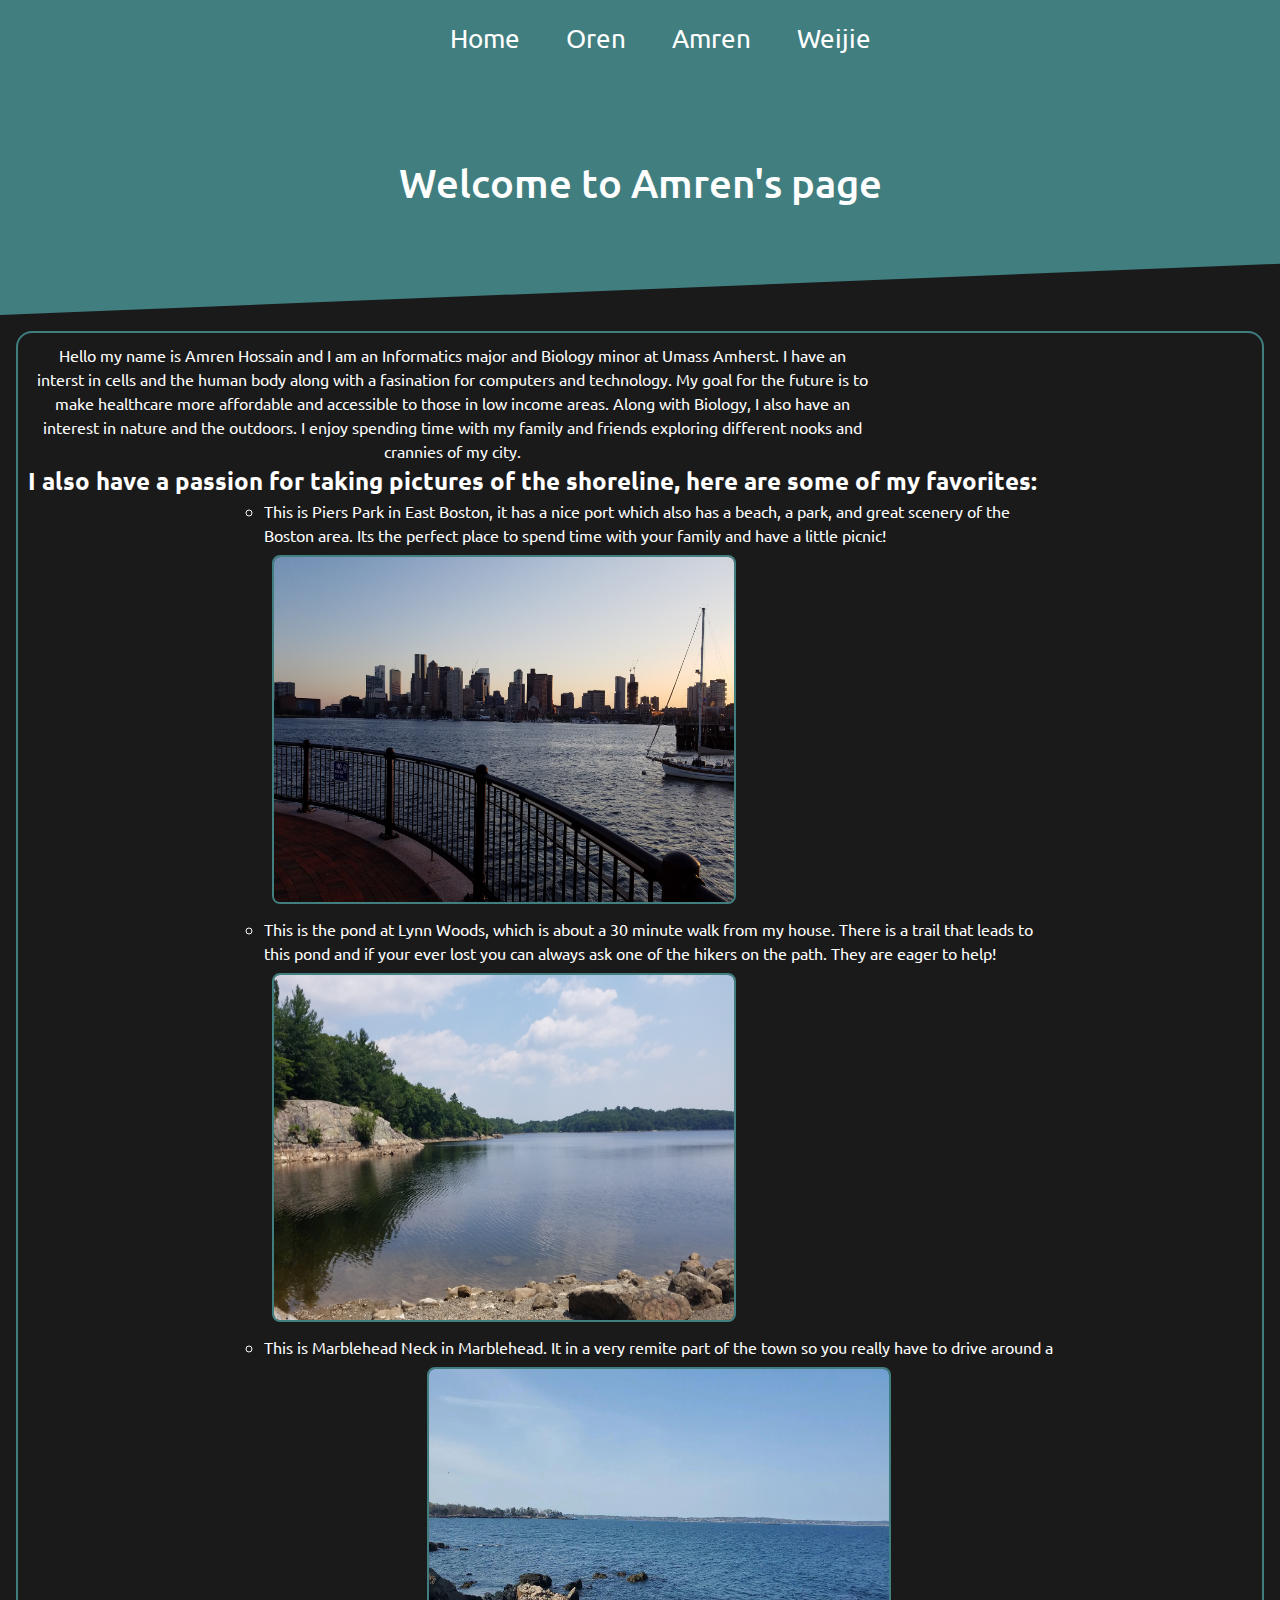
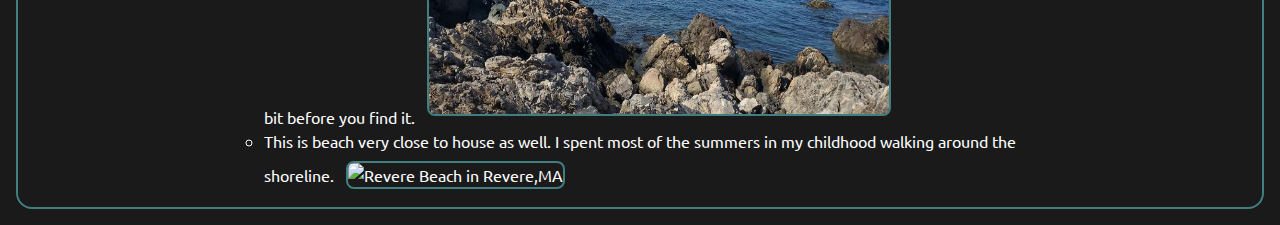
==== Amren.html @ 96ae47e8 "update" ====
<!DOCTYPE html>
<html>
	<head>
    <link rel="stylesheet" href="style.css">
    <style type="text/css"></style>
    <script src="navbar.js"></script>
  </head>
  <body>
	  <div id="dropdown">
        <div class="container">
            <div class="exit">
                <a onclick="ddhide()" style="color:#fefefe">x</a>
            </div>
            <div class="content">
                <p><a onclick="ddhide()" href="index.html">Home</a></p>
                <p><a onclick="ddhide()" href="oren.html">Oren</a></p>
                <p><a onclick="ddhide()" href="Amren.html">Amren</a></p>
                <p><a onclick="ddhide()" href="weijie.html">Weijie</a></p>
            </div>
        </div>
    </div>
    <!-- Header bar -->
  <header class="o-extended" id="header">
        <li style="float:right !important" class="mob-show mobile-menu"><a onclick="ddshow()"><span><b>☰</b></span></a></li>
            <ul class="main-nav">
		    <li><a href="index.html">Home</a></li>
         <li><a href="oren.html">Oren</a></li>
        <li><a href="Amren.html">Amren</a></li>
        <li><a href="weijie.html">Weijie</a></li>
            </ul>
	    <h1 font-family="Arial">Welcome to Amren's page</h1>    
    </header>   
        <div <div class="download-container box" style="background-color:var(--bg-color);padding:10px;text-align:left;line-height:1.5;border-width:2px">
            <p class="container">
                Hello my name is Amren Hossain and I am an Informatics major and Biology minor at Umass Amherst. I have an interst in cells and the human body along with a fasination for computers and technology.
                My goal for the future is to make healthcare more affordable and accessible to those in low income areas. Along with Biology, I also have an interest in nature and the outdoors. 
                I enjoy spending time with my family and friends exploring different nooks and crannies of my city.  
            </p>

            <h2>
                I also have a passion for taking pictures of the shoreline, here are some of my favorites:
            </h2>
            <div class="container">
                <ul class="list">
                    <li>
                        This is Piers Park in East Boston, it has a nice port which also has a beach, a park, and great scenery of the Boston area. Its the perfect place to spend time with your family and have a little picnic!
                        <img src="photos/Amren/EastBoston.jpg" alt="Piers Park in Boston,MA" width="460" height="345">
                    </li>
                    <li>
                        This is the pond at Lynn Woods, which is about a 30 minute walk from my house. There is a trail that leads to this pond and if your ever lost you can always ask one of the hikers on the path. They are eager to help!
                        <img src="photos/Amren/LynnWoods.jpg" alt="Lynn Woods Reservation in Lynn,MA" width="460" height="345">
                    </li>
                    <li>
                        This is Marblehead Neck in Marblehead. It in a very remite part of the town so you really have to drive around a bit before you find it. 
                        <img src="photos/Amren/MarbleheadNeck.jpg" alt="Marblehead Neck in Marblehead,MA" width="460" height="345">
                    </li>
                    <li>
                        This is beach very close to house as well. I spent most of the summers in my childhood walking around the shoreline. 
                        <img src="photos/Amren/RevereBeach.jpg" alt="Revere Beach in Revere,MA" width="460" height="345">
                    </li>
                </ul>
            </div>         
        </div>
    <style>
        .list {
            list-style-type: circle;
            text-align: left;
            font-size: 16px;
            color: #fefefe;
            line-height: 24px;
        }
    </style>
</body>
</html>
---- style.css ----
@import url('https://fonts.googleapis.com/css2?family=Ubuntu:ital,wght@0,300;0,400;0,500;0,700;1,300;1,400;1,500;1,700&display=swap');

* {
  margin: 0;
}

:root {
  --bg-color: #1a1a1a;
  --fg-color: #fefefe;
  --accent-1: #407e80;
  --accent-2: #549C8B;
  --accent-3: #6AA6A3;
  --accent-4: #55888F;
  --accent-5: #335A7A;
  --urgent: #6955cf;
}

body {
  background-color: var(--bg-color);
  font-family: 'Ubuntu', normal;
  color: var(--fg-color);
}

/* Urgent alert banner */
.urgent {
  background-color: var(--urgent);
  width: 100%;
  height: auto;
  text-align: center;
  color: var(--fg-color);
  height: auto;
  padding-top: 0.5em;
  padding-bottom: 0.5em;
}

.urgent a {
  color: var(--fg-color);
}

/* Home Header */
.extended {
  background-color: var(--accent-1);
  clip-path: polygon(0 0, 100% 0, 100% calc(100% + 3vw), 0 100%);
  text-align: center;
  width: 100%;
  height: 50vh;
  overflow: auto !important;
}

.extended h1 {
  font-weight: normal;
  margin-top: 2em;
}

.extended h2 {
  font-weight: lighter;
  margin-top: 0.5em;
  margin-bottom: 2em;
}

.extended .btn {
  display: inline;
  width: auto;
  padding: 8px;
  margin: 1em;
  font-size: 1.3em;
  border-radius: 0.5em;
  background-color: rgba(169, 152, 255, 0.7);
  color: white;
  text-decoration: none;
}

.extended .btn:hover {
  background-color: rgba(169, 152, 255, 0.4);
}

/* Other Header */
.o-extended {
  background-color: var(--accent-1);
  clip-path: polygon(0 0, 100% 0, 100% calc(100% - 4vw), 0 100%);
  text-align: center;
  width: 100%;
  height: 35vh;
  overflow: auto !important;
}

.o-extended h1 {
  font-weight: 500;
  margin-top: 2em;
  font-size: 40px;
}

.o-extended h2 {
  font-weight: lighter;
  margin-top: 0.5em;
  margin-bottom: 2em;
}

.o-extended .btn {
  display: inline;
  width: auto;
  padding: 8px;
  margin: 1em;
  font-size: 1.3em;
  border-radius: 0.5em;
  background-color: rgba(169, 152, 255, 0.7);
  color: white;
  text-decoration: none;
}

.o-extended .btn:hover {
  background-color: rgba(169, 152, 255, 0.4);
}

/* Navbar */
.main-nav {
  display: -webkit-flex;
  display: flex;
  -webkit-justify-content: center;
  justify-content: center;
  list-style-type: none;
}

.main-nav a {
  margin: 10px;
  border-radius: 5px;
  display: block;
  padding: 0.5em;
  text-decoration: none;
  color: var(--fg-color);
  font-size: 26px;
}

.mobile-menu a {
  font-size: 2em;
  margin-right: 0.2em;
}

#dropdown {
  background-color: var(--accent-1);
  color: var(--fg-color);
  width: 100vw;
  height: 100vh;
  position: fixed;
  display: none;
  z-index: 3;
  line-height: 1;
}

#dropdown .container {
  width: 99vw;
  margin: auto;
  text-align: center;
  font-size: 3.75em;
  padding: 8px;
}

#dropdown .container .exit {
  float: right;
  cursor: pointer;
  margin-right: 16px;
}

#dropdown .container .content {
  margin-top: 1em;
}

#dropdown .container .content p {
  margin-top: 6vh;
}

#dropdown .container .content a {
  color: var(--accent);
  text-decoration: none;
}

/* Main container */
.container {
  width: 65vw;
  margin: auto;
  text-align: center;
}

.container h1 {
  font-weight: 500;
  text-align: center;
  margin-bottom: 1em;
}

.container h2 {
  text-align: center;
  margin-bottom: 10;
  font-weight: 400;
}

.container p {
  margin-bottom: 1em;
  text-align: center;
}

.container img {
  text-align: center;
  border-radius: 0.5em;
  border-width: 2px;
  border-color: var(--accent-1);
  border-style: solid;
}

.container a {
  text-align: center;
  color: var(--accent-1);
}

code {
  background-color: var(--accent-5);
  padding: 2px;
  border-radius: 0.5em;
  border-style: solid;
  border-color: var(--accent-1);
  border-width: 1px;
}

hr {
  color: #fefefe;
}

footer {
  margin-top: 1em;
  text-align: center;
}

footer a {
  margin-bottom: 1em;
  color: var(--accent-1);
  text-decoration: none;
}

/* Download page */

.download-container {
  display: flex;
}

.box {
  background-color: var(--accent-5);
  border-radius: 1em;
  flex: 1;
  margin: 1em;
  border-style: solid;
  border-width: 1px;
  border-color: var(--accent-1);
}

.box h1 {
  margin-top: 0.5em;
  font-weight: lighter;
}

.box p {
  margin-left: 0.5em;
}

.box img {
  text-align: center;
  margin: 0.5em;
}

.box a {
  color: var(--accent-1);
}

.color-a {
  color: var(--accent-1);
}

/* Mobile optimisations */

.mob-hide {
  /* Hide on mobile */
  display: block;
}

.mob-show {
  /* Show on mobile */
  display: none;
}

  /* Download page */

  .download-container {
    display: block;
  }

  .box {
    background-color: var(--accent-5);
    border-radius: 1em;
    margin: 1em;
    border-style: solid;
    border-width: 1px;
  }

  .box h1 {
    margin-top: 0.5em;
    font-weight: lighter;
  }

  .box p {
    margin-left: 0.5em;
  }

  .box img {
    text-align: center;
    margin: 0.5em;
  }
}

select {
  /* styling */
  color: white;
  background-color: var(--bg-color);
  border-style: solid;
  border-width: 2px;
  border-color: var(--accent-1);
  border-radius: 12px;
  display: inline-block;
  font: inherit;
  font-size: 1.5em;
  font-weight: 250;
  background-color: #1c1c1c;
  text-align: center;
  line-height: 1.5em;
  padding: 0.5em 2em 0.5em 1em;
  /* added svg arrow */
  background-size: 20px;
  background-position: calc(100% - 20px) 22px;
  background-repeat: no-repeat;
  background-image: url("data:image/svg+xml,%3Csvg fill='%23ffffff' height='200px' width='200px' version='1.1' id='Layer_1' xmlns='http://www.w3.org/2000/svg' xmlns:xlink='http://www.w3.org/1999/xlink' viewBox='0 0 512 512' xml:space='preserve'%3E%3Cg id='SVGRepo_bgCarrier' stroke-width='0'%3E%3C/g%3E%3Cg id='SVGRepo_tracerCarrier' stroke-linecap='round' stroke-linejoin='round'%3E%3C/g%3E%3Cg id='SVGRepo_iconCarrier'%3E%3Cg%3E%3Cg%3E%3Cg%3E%3Cpath d='M256,0C114.618,0,0,114.618,0,256s114.618,256,256,256s256-114.618,256-256S397.382,0,256,0z M256,469.333 c-117.818,0-213.333-95.515-213.333-213.333S138.182,42.667,256,42.667S469.333,138.182,469.333,256S373.818,469.333,256,469.333 z'%3E%3C/path%3E%3Cpath d='M347.582,198.248L256,289.83l-91.582-91.582c-8.331-8.331-21.839-8.331-30.17,0c-8.331,8.331-8.331,21.839,0,30.17 l106.667,106.667c8.331,8.331,21.839,8.331,30.17,0l106.667-106.667c8.331-8.331,8.331-21.839,0-30.17 C369.42,189.917,355.913,189.917,347.582,198.248z'%3E%3C/path%3E%3C/g%3E%3C/g%3E%3C/g%3E%3C/g%3E%3C/svg%3E");
  /* reset */
  margin: 0;
  -webkit-box-sizing: border-box;
  -moz-box-sizing: border-box;
  box-sizing: border-box;
  -webkit-appearance: none;
  -moz-appearance: none;
}

/* fixed select for mobile view */
@media only screen and (max-width: 450px) {
  select {
    background-position: calc(100% - 5px) 10px;
    font-size: 1em;
  }
}

.collapsible {
  background-color: #1a1a1a;
  color: var(--fg-color);
  cursor: pointer;
  padding: 6px;
  width: 100%;
  border: none;
  text-align: left;
  outline: none;
  font: inherit;
  border-radius: 22px;
}

.active,
.collapsible:hover {
  background-color: #444;
}

.collcont {
  color: var(--fg-color);
  border-radius: 16px;
  display: none;
  overflow: hidden;
  overflow-wrap: break-word;
  background-color: var(--bg-color);
  text-align: left;
  width: 100%;
}

.tooltip {
  position: relative;
  display: inline-block;
  font: inherit;
}

.tooltip .tooltiptext {
  visibility: hidden;
  background-color: #555;
  color: #fff;
  text-align: center;
  border-radius: 6px;
  padding: 4px;
  position: absolute;
  z-index: 1;
  opacity: 0;
  transition: opacity 0.3s;
  font: inherit;
  width: 90%;
  top: -3%;
  left: 35%;
}

.tooltip .tooltiptext::after {
  content: ' ';
  position: absolute;
  top: 50%;
  right: 100%; /* To the left of the tooltip */
  margin-top: -5px;
  border-width: 5px;
  border-style: solid;
  border-color: transparent #555 transparent transparent;
}

.tooltip:hover .tooltiptext {
  visibility: visible;
  opacity: 1;
  font: inherit;
  position: absolute;
  margin-left: 80%;
  font-size: 13px;
}

button {
  /* styling */
  color: white;
  background-color: var(--bg-color);
  border-style: solid;
  border-width: 1px;
  border-color: var(--accent-1);
  border-radius: 12px;
  display: block;
  font: inherit;
  background-color: #1c1c1c;
  font-size: 95%;
  padding: 0.2em 0.4em 0.2em 0.4em;
  /* reset */
  -webkit-box-sizing: border-box;
  -moz-box-sizing: border-box;
  box-sizing: border-box;
  -webkit-appearance: none;
  -moz-appearance: none;
  width: 100%;
}

.active,
button:hover {
  background-color: #3a3a3a;
}

/* Popup container - can be anything you want */
.popup {
  position: relative;
  display: inline-block;
  cursor: pointer;
  -webkit-user-select: none;
  -moz-user-select: none;
  -ms-user-select: none;
  user-select: none;
}

/* The actual popup */
.popup .popuptext {
  visibility: hidden;
  width: 160px;
  background-color: #555;
  color: #fff;
  text-align: center;
  border-radius: 6px;
  padding: 8px 0;
  position: absolute;
  z-index: 1;
  bottom: 125%;
  left: 50%;
  margin-left: -80px;
}

/* Popup arrow */
.popup .popuptext::after {
  content: '';
  position: absolute;
  top: 100%;
  left: 50%;
  margin-left: -5px;
  border-width: 5px;
  border-style: solid;
  border-color: #555 transparent transparent transparent;
}

/* Toggle this class - hide and show the popup */
.popup .show {
  visibility: visible;
  -webkit-animation: fadeIn 1s;
  animation: fadeIn 1s;
}

/* Add animation (fade in the popup) */
@-webkit-keyframes fadeIn {
  from {
    opacity: 0;
  }
  to {
    opacity: 1;
  }
}

@keyframes fadeIn {
  from {
    opacity: 0;
  }
  to {
    opacity: 1;
  }
}
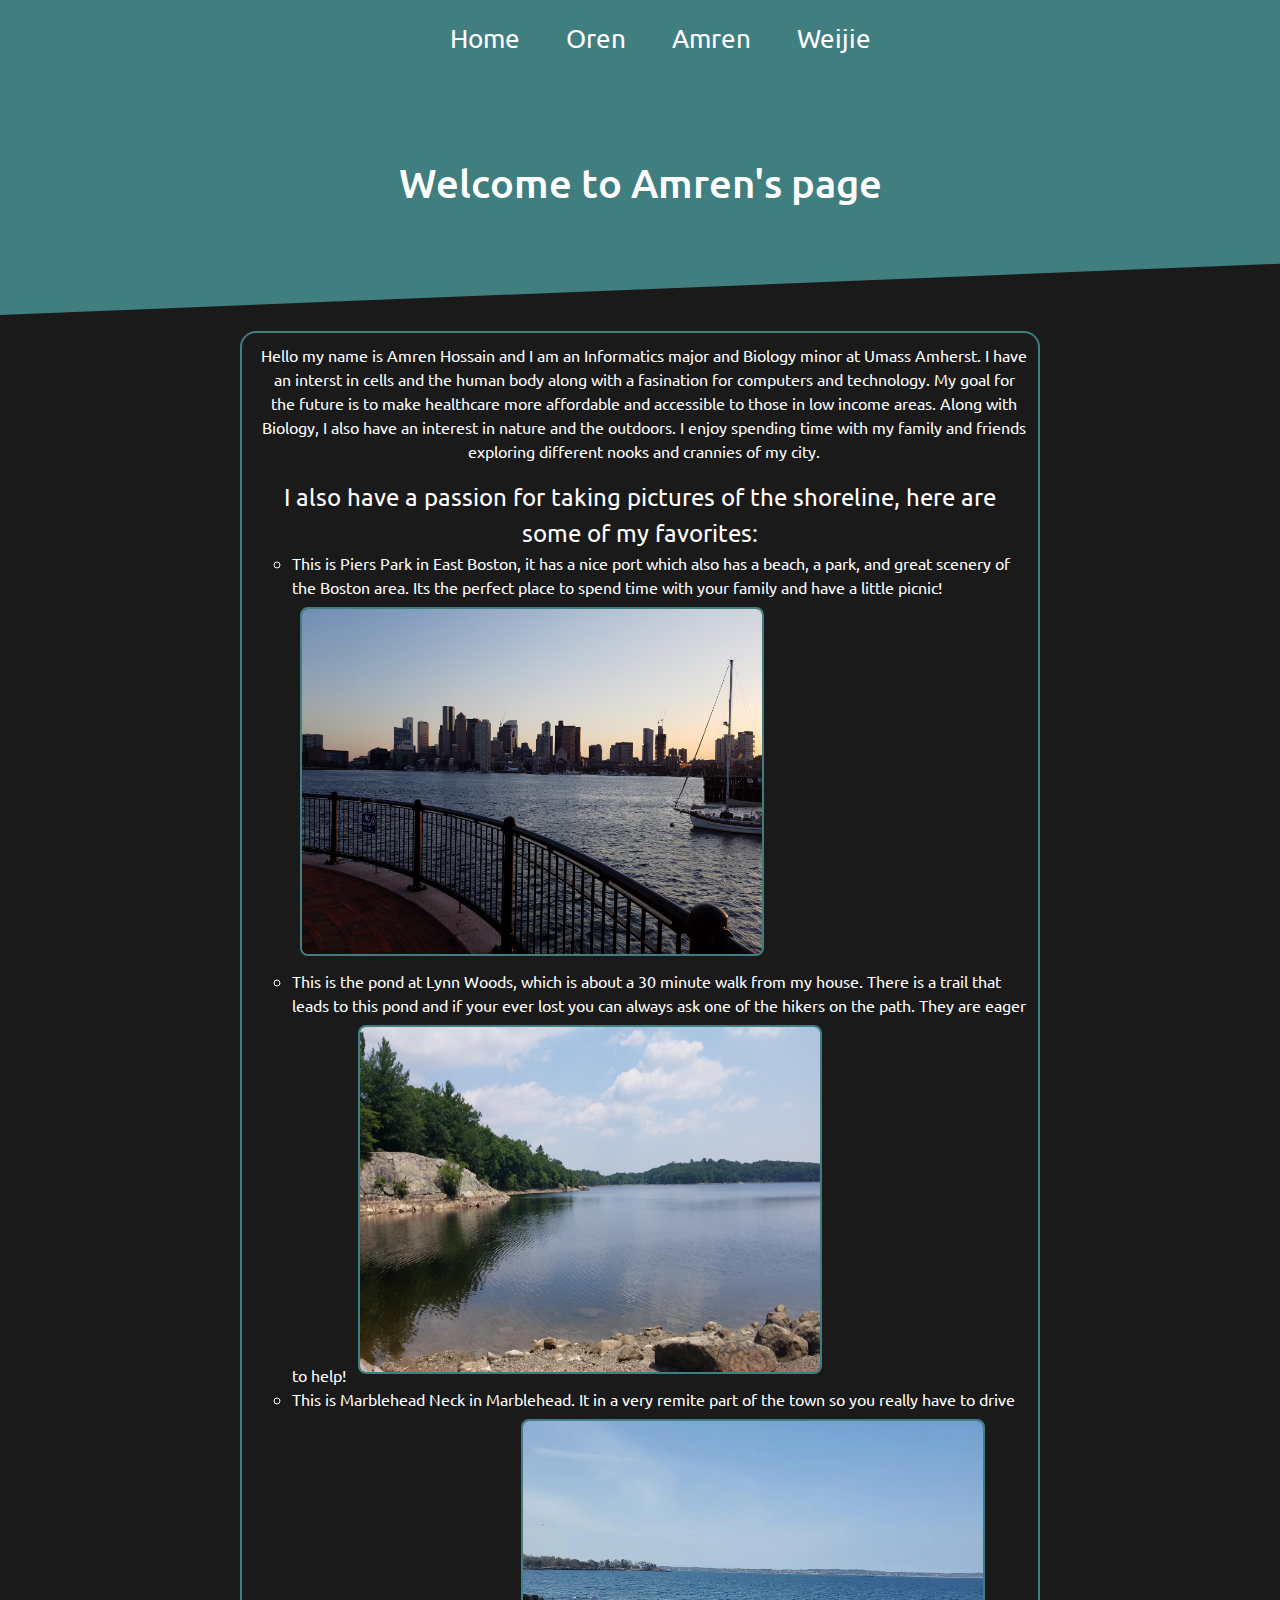
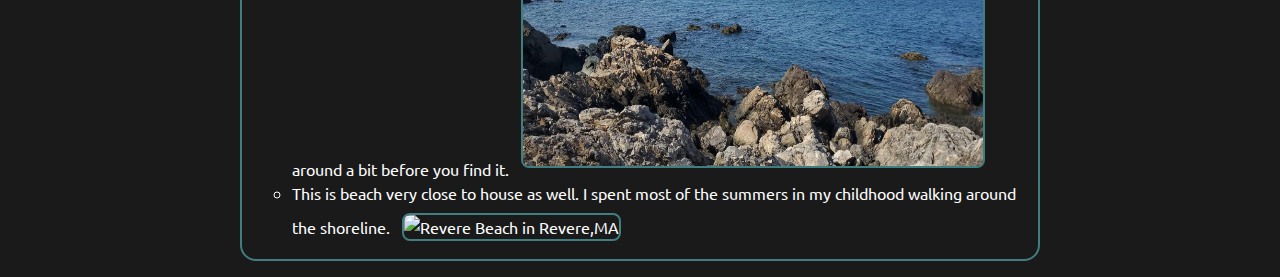
==== commit 86f29f10: "fix positions" ====
--- a/Amren.html
+++ b/Amren.html
@@ -1,9 +1,18 @@
 <!DOCTYPE html>
 <html>
-	<head>
+  <head>
     <link rel="stylesheet" href="style.css">
     <style type="text/css"></style>
     <script src="navbar.js"></script>
+    <style>
+        .list {
+            list-style-type: circle;
+            text-align: left;
+            font-size: 16px;
+            color: #fefefe;
+            line-height: 24px;
+        }
+    </style>
   </head>
   <body>
 	  <div id="dropdown">
@@ -30,8 +39,10 @@
             </ul>
 	    <h1 font-family="Arial">Welcome to Amren's page</h1>    
     </header>   
-        <div <div class="download-container box" style="background-color:var(--bg-color);padding:10px;text-align:left;line-height:1.5;border-width:2px">
-            <p class="container">
+        <div class="container">
+                
+            <div class="download-container box" style="background-color:var(--bg-color);padding:10px;text-align:left;line-height:1.5;border-width:2px">
+            <p>
                 Hello my name is Amren Hossain and I am an Informatics major and Biology minor at Umass Amherst. I have an interst in cells and the human body along with a fasination for computers and technology.
                 My goal for the future is to make healthcare more affordable and accessible to those in low income areas. Along with Biology, I also have an interest in nature and the outdoors. 
                 I enjoy spending time with my family and friends exploring different nooks and crannies of my city.  
@@ -40,8 +51,7 @@
             <h2>
                 I also have a passion for taking pictures of the shoreline, here are some of my favorites:
             </h2>
-            <div class="container">
-                <ul class="list">
+            <ul class="list">
                     <li>
                         This is Piers Park in East Boston, it has a nice port which also has a beach, a park, and great scenery of the Boston area. Its the perfect place to spend time with your family and have a little picnic!
                         <img src="photos/Amren/EastBoston.jpg" alt="Piers Park in Boston,MA" width="460" height="345">
@@ -58,18 +68,8 @@
                         This is beach very close to house as well. I spent most of the summers in my childhood walking around the shoreline. 
                         <img src="photos/Amren/RevereBeach.jpg" alt="Revere Beach in Revere,MA" width="460" height="345">
                     </li>
-                </ul>
-            </div>         
-        </div>
-    <style>
-        .list {
-            list-style-type: circle;
-            text-align: left;
-            font-size: 16px;
-            color: #fefefe;
-            line-height: 24px;
-        }
-    </style>
+                </ul>         
+        </div></div>
 </body>
 </html>
 
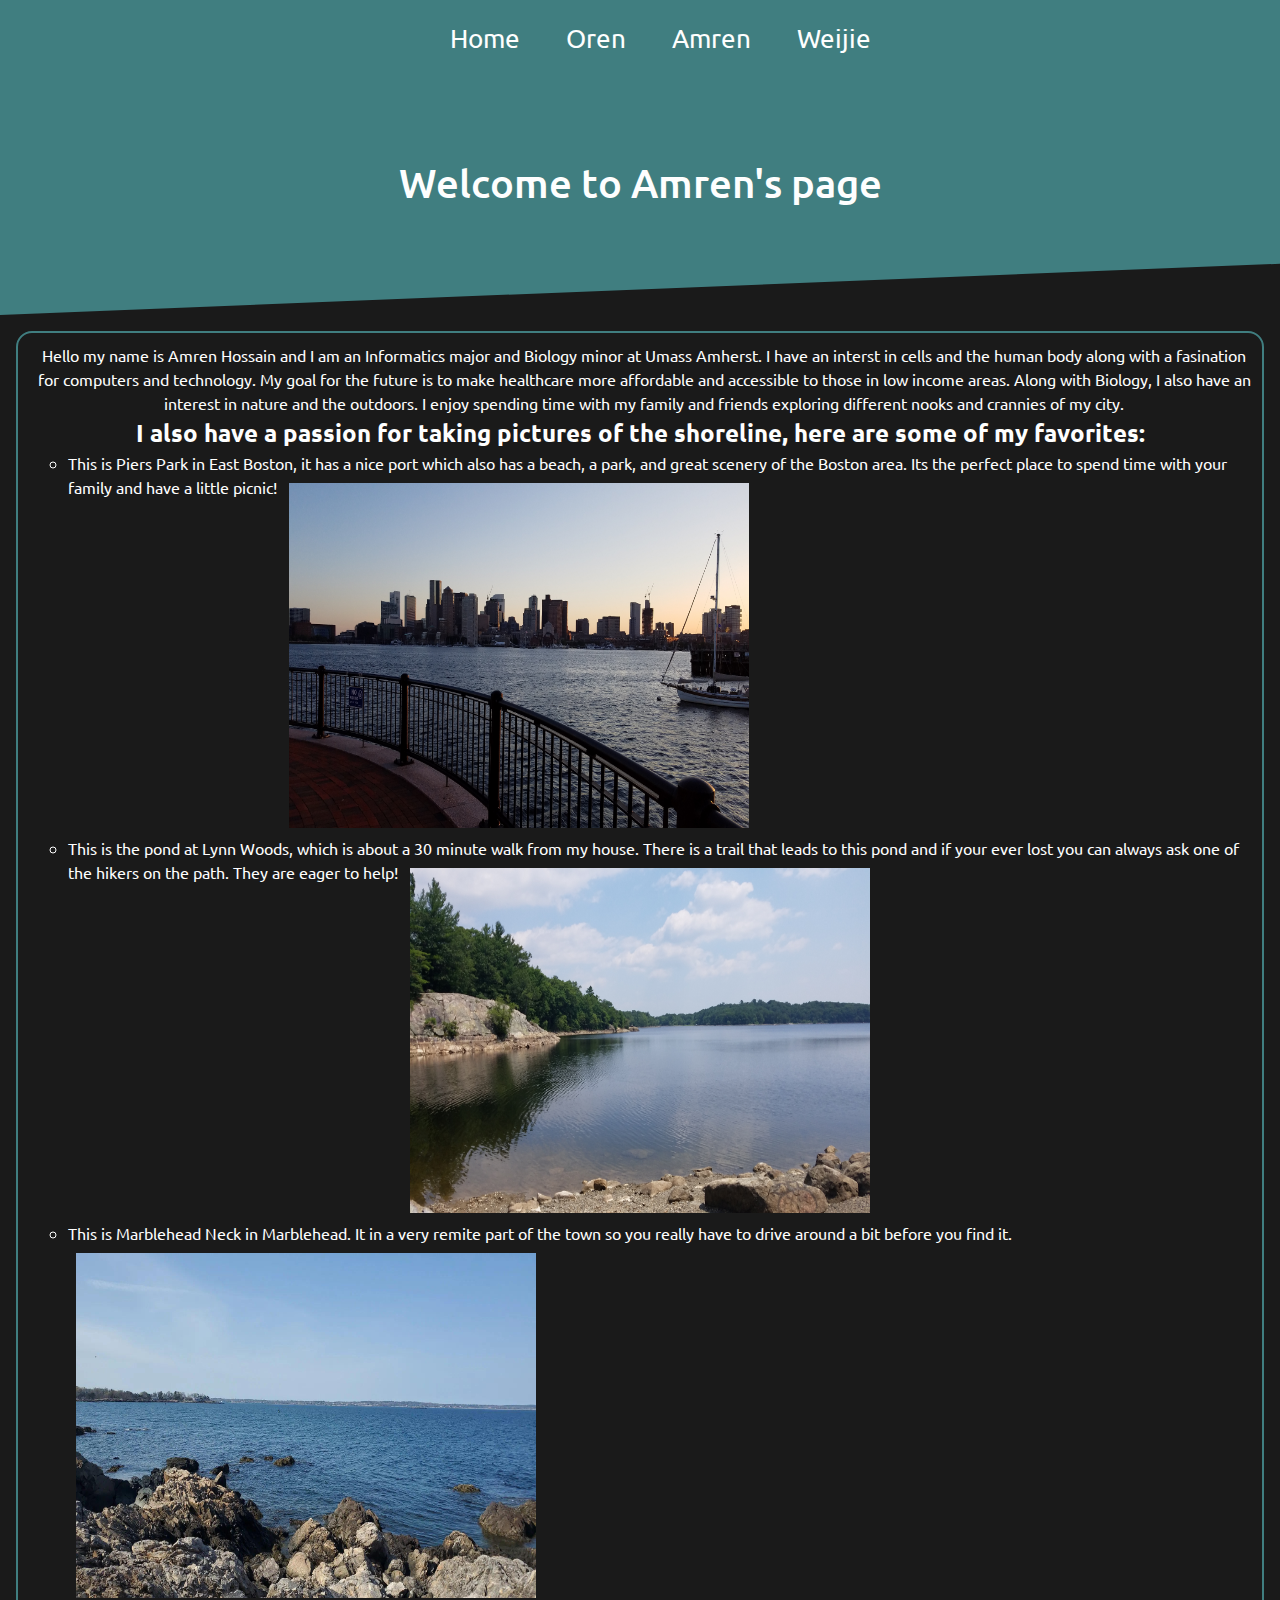
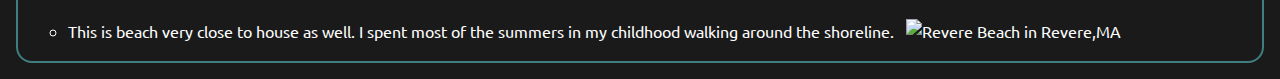
==== commit 5a76ff90: "position fix" ====
--- a/Amren.html
+++ b/Amren.html
@@ -11,6 +11,7 @@
             font-size: 16px;
             color: #fefefe;
             line-height: 24px;
+            vertical-align: text-bottom;
         }
     </style>
   </head>
@@ -38,10 +39,8 @@
         <li><a href="weijie.html">Weijie</a></li>
             </ul>
 	    <h1 font-family="Arial">Welcome to Amren's page</h1>    
-    </header>   
-        <div class="container">
-                
-            <div class="download-container box" style="background-color:var(--bg-color);padding:10px;text-align:left;line-height:1.5;border-width:2px">
+    </header> 
+        <div <div class="download-container box" style="background-color:var(--bg-color);padding:10px;text-align:center;line-height:1.5;border-width:2px">
             <p>
                 Hello my name is Amren Hossain and I am an Informatics major and Biology minor at Umass Amherst. I have an interst in cells and the human body along with a fasination for computers and technology.
                 My goal for the future is to make healthcare more affordable and accessible to those in low income areas. Along with Biology, I also have an interest in nature and the outdoors. 
@@ -54,11 +53,12 @@
             <ul class="list">
                     <li>
                         This is Piers Park in East Boston, it has a nice port which also has a beach, a park, and great scenery of the Boston area. Its the perfect place to spend time with your family and have a little picnic!
-                        <img src="photos/Amren/EastBoston.jpg" alt="Piers Park in Boston,MA" width="460" height="345">
+                        <img src="photos/Amren/EastBoston.jpg" align="top" alt="Piers Park in Boston,MA" width="460" height="345">
                     </li>
                     <li>
-                        This is the pond at Lynn Woods, which is about a 30 minute walk from my house. There is a trail that leads to this pond and if your ever lost you can always ask one of the hikers on the path. They are eager to help!
-                        <img src="photos/Amren/LynnWoods.jpg" alt="Lynn Woods Reservation in Lynn,MA" width="460" height="345">
+                        This is the pond at Lynn Woods, which is about a 30 minute walk from my house. There is a trail that leads to this pond and if your ever lost you can always ask one of the hikers on the path. 
+                        They are eager to help!
+                        <img src="photos/Amren/LynnWoods.jpg" align="top" alt="Lynn Woods Reservation in Lynn,MA" width="460" height="345">
                     </li>
                     <li>
                         This is Marblehead Neck in Marblehead. It in a very remite part of the town so you really have to drive around a bit before you find it. 
@@ -68,8 +68,8 @@
                         This is beach very close to house as well. I spent most of the summers in my childhood walking around the shoreline. 
                         <img src="photos/Amren/RevereBeach.jpg" alt="Revere Beach in Revere,MA" width="460" height="345">
                     </li>
-                </ul>         
-        </div></div>
+            </ul>         
+        </div>
 </body>
 </html>
 
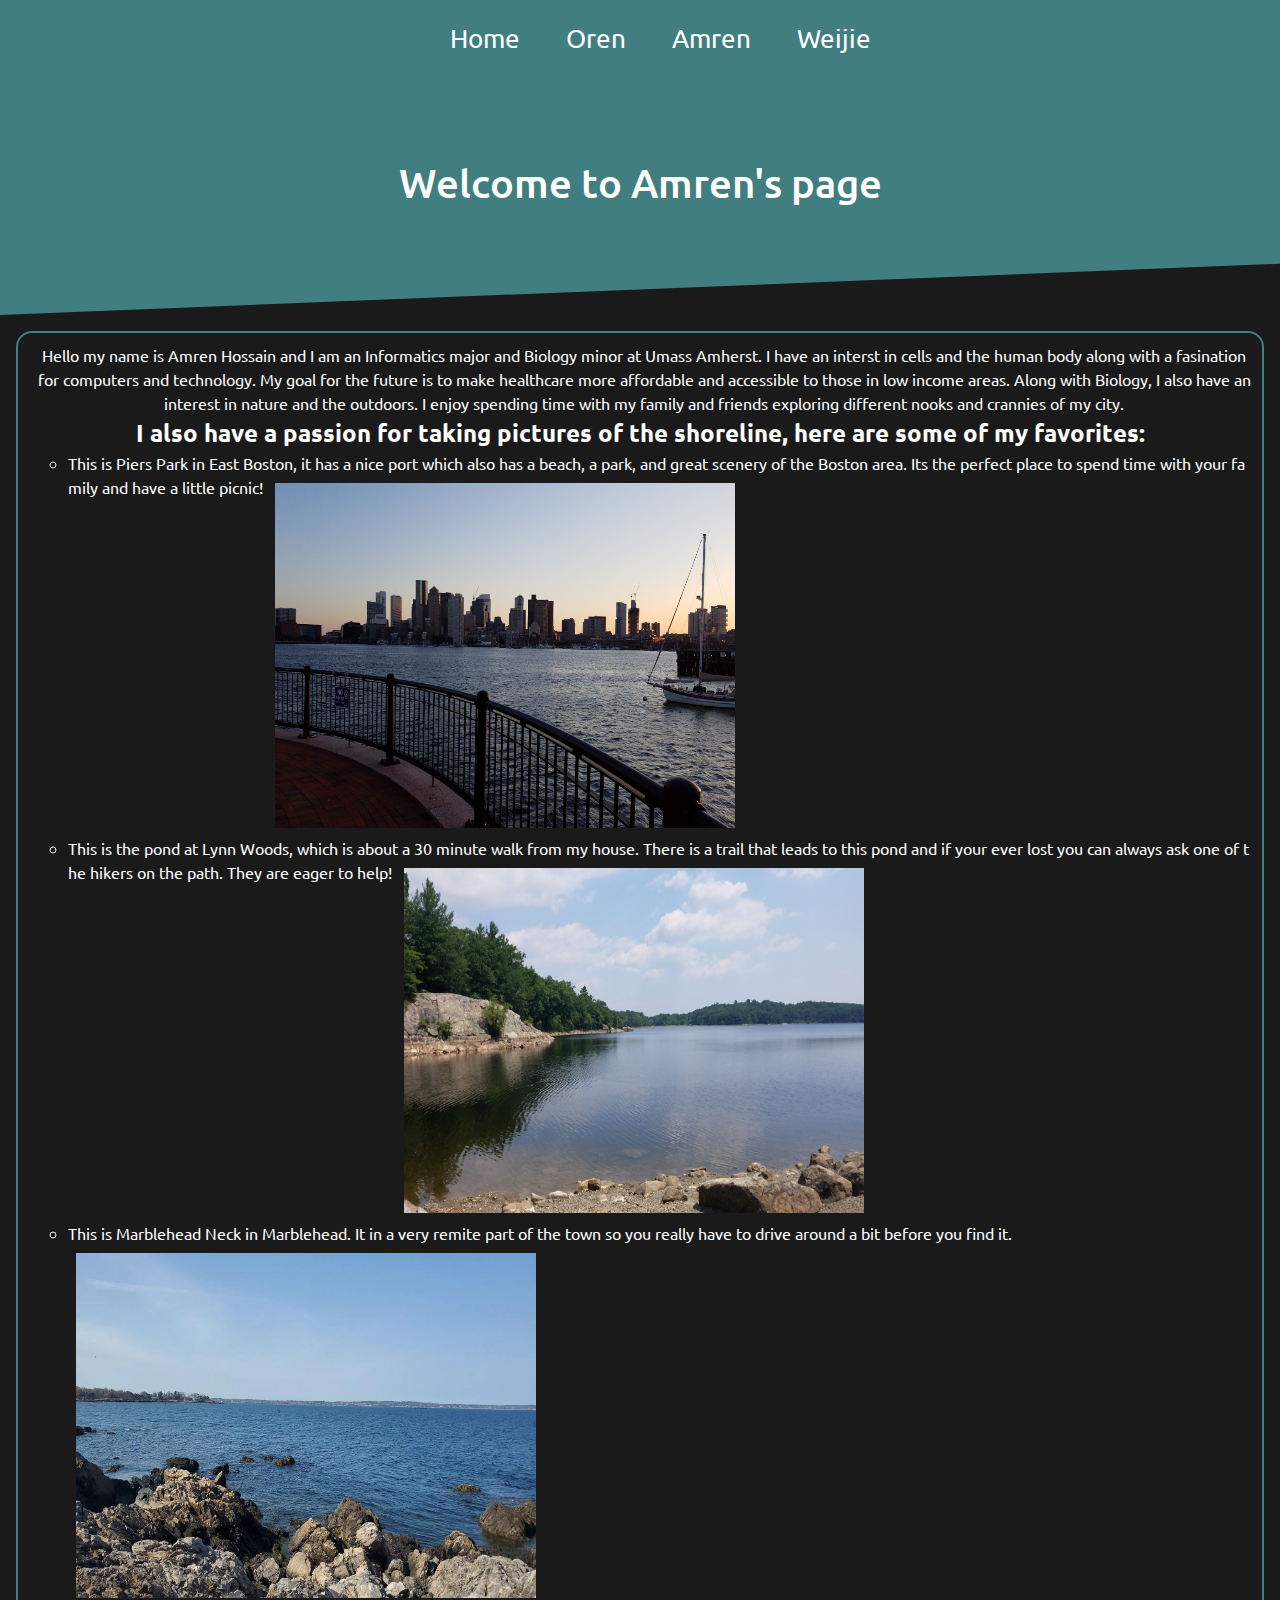
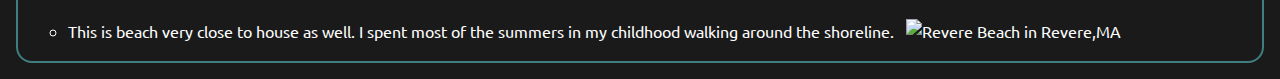
==== commit dfec27cd: "positioning" ====
--- a/Amren.html
+++ b/Amren.html
@@ -12,6 +12,7 @@
             color: #fefefe;
             line-height: 24px;
             vertical-align: text-bottom;
+            word-break: break-all;
         }
     </style>
   </head>
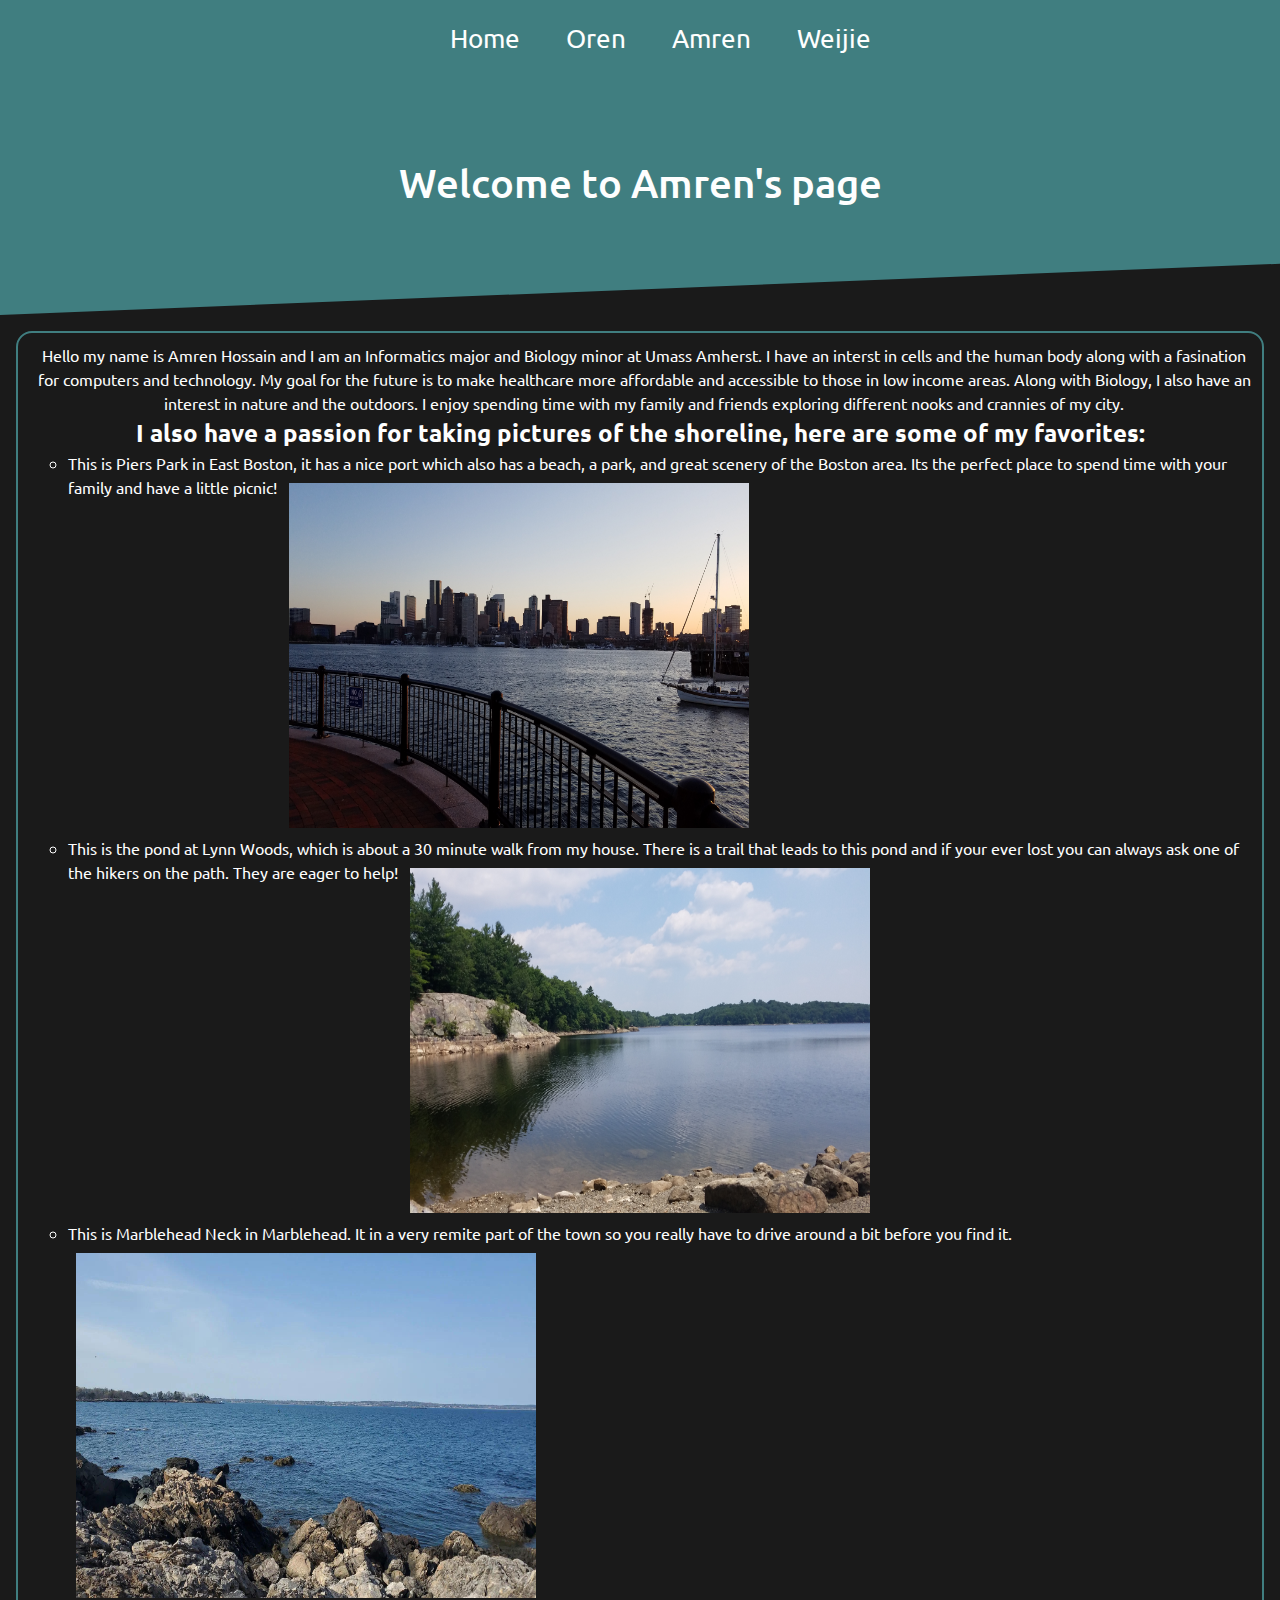
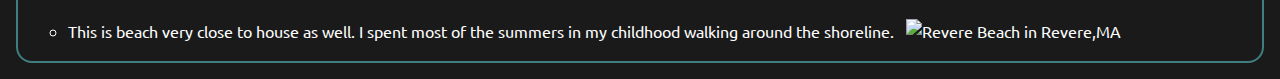
==== commit 0483b49a: "update" ====
--- a/Amren.html
+++ b/Amren.html
@@ -11,8 +11,6 @@
             font-size: 16px;
             color: #fefefe;
             line-height: 24px;
-            vertical-align: text-bottom;
-            word-break: break-all;
         }
     </style>
   </head>
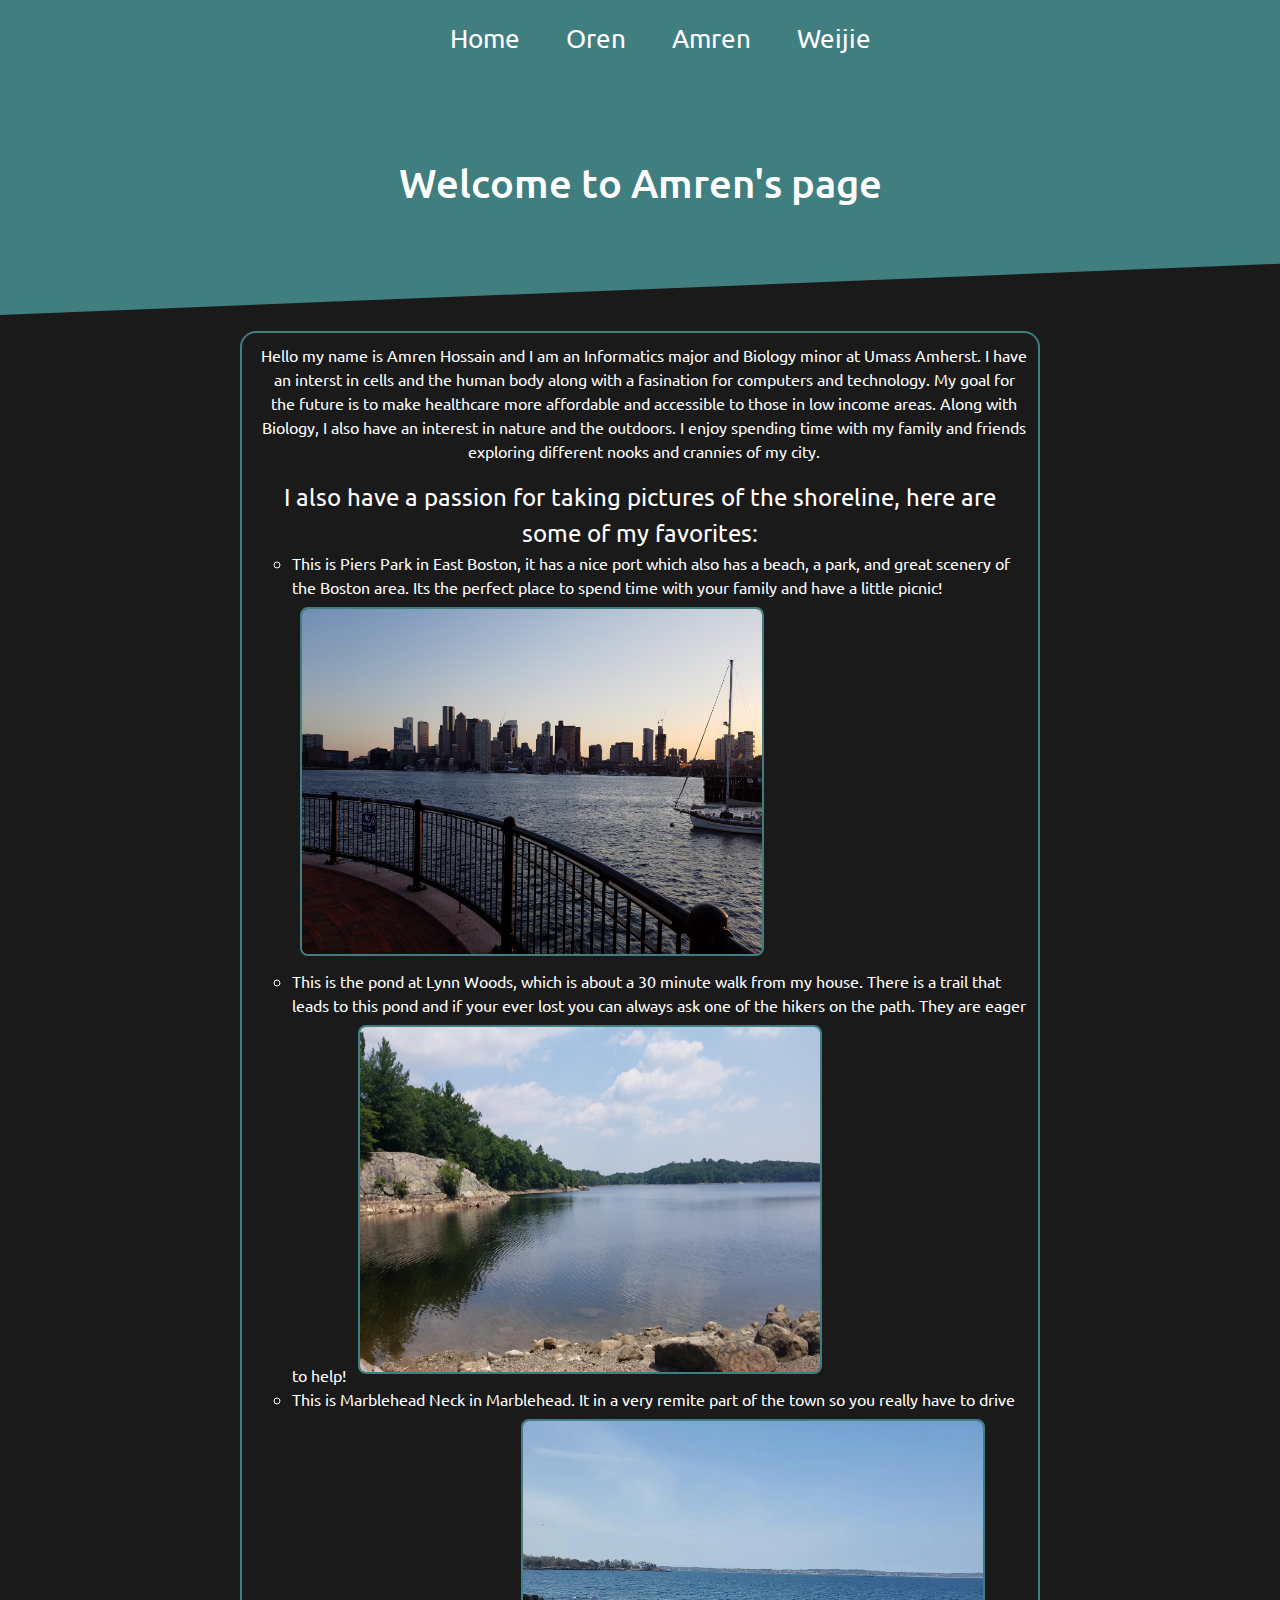
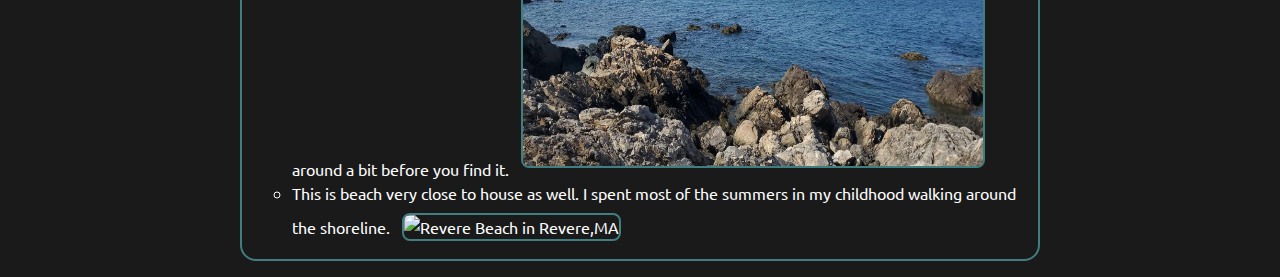
==== commit 94072ea2: "update" ====
--- a/Amren.html
+++ b/Amren.html
@@ -39,7 +39,8 @@
             </ul>
 	    <h1 font-family="Arial">Welcome to Amren's page</h1>    
     </header> 
-        <div <div class="download-container box" style="background-color:var(--bg-color);padding:10px;text-align:center;line-height:1.5;border-width:2px">
+    <div class="container">
+        <div class="download-container box" style="background-color:var(--bg-color);padding:10px;text-align:center;line-height:1.5;border-width:2px">
             <p>
                 Hello my name is Amren Hossain and I am an Informatics major and Biology minor at Umass Amherst. I have an interst in cells and the human body along with a fasination for computers and technology.
                 My goal for the future is to make healthcare more affordable and accessible to those in low income areas. Along with Biology, I also have an interest in nature and the outdoors. 
@@ -52,23 +53,28 @@
             <ul class="list">
                     <li>
                         This is Piers Park in East Boston, it has a nice port which also has a beach, a park, and great scenery of the Boston area. Its the perfect place to spend time with your family and have a little picnic!
-                        <img src="photos/Amren/EastBoston.jpg" align="top" alt="Piers Park in Boston,MA" width="460" height="345">
+                        
+                        <img src="photos/Amren/EastBoston.jpg" alt="Piers Park in Boston,MA" width="460" height="345">
                     </li>
                     <li>
                         This is the pond at Lynn Woods, which is about a 30 minute walk from my house. There is a trail that leads to this pond and if your ever lost you can always ask one of the hikers on the path. 
                         They are eager to help!
-                        <img src="photos/Amren/LynnWoods.jpg" align="top" alt="Lynn Woods Reservation in Lynn,MA" width="460" height="345">
+                        
+                        <img src="photos/Amren/LynnWoods.jpg" alt="Lynn Woods Reservation in Lynn,MA" width="460" height="345">
                     </li>
                     <li>
                         This is Marblehead Neck in Marblehead. It in a very remite part of the town so you really have to drive around a bit before you find it. 
+
                         <img src="photos/Amren/MarbleheadNeck.jpg" alt="Marblehead Neck in Marblehead,MA" width="460" height="345">
                     </li>
                     <li>
                         This is beach very close to house as well. I spent most of the summers in my childhood walking around the shoreline. 
+                        
                         <img src="photos/Amren/RevereBeach.jpg" alt="Revere Beach in Revere,MA" width="460" height="345">
                     </li>
             </ul>         
         </div>
+    </div>
 </body>
 </html>
 
